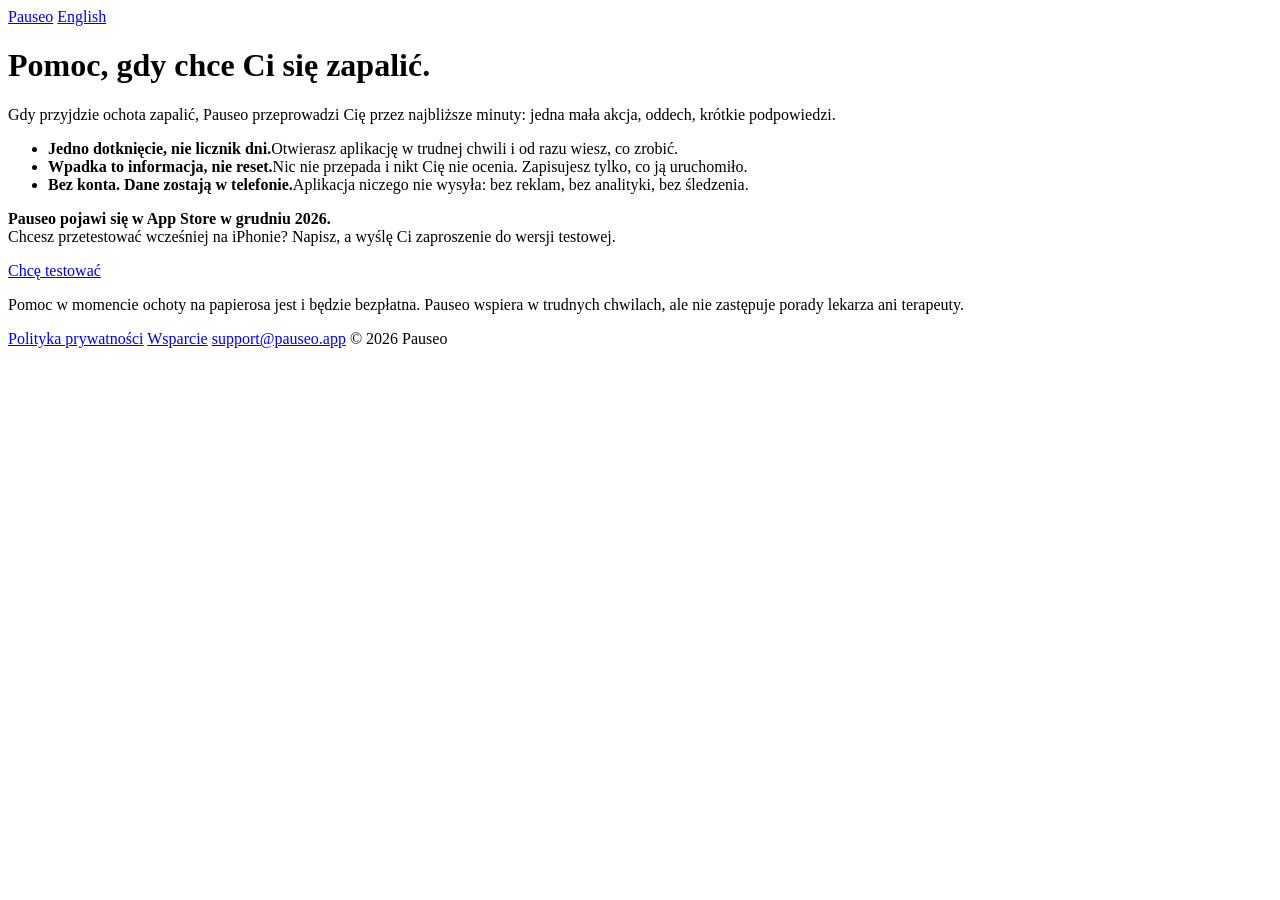
==== web/index.html @ ba680517 "feat(web): static pauseo.app with privacy policy and support, PL/EN Landing (what it is, three diffe" ====
<!doctype html>
<html lang="pl">
<head>
  <meta charset="utf-8">
  <meta name="viewport" content="width=device-width, initial-scale=1">
  <title>Pauseo: pomoc, gdy chce Ci się zapalić</title>
  <meta name="description" content="Aplikacja na iPhone'a na moment, gdy chce Ci się zapalić: jedna mała akcja i 2 minuty prowadzenia. Bez konta, dane zostają w telefonie.">
  <meta property="og:title" content="Pauseo: pomoc, gdy chce Ci się zapalić">
  <meta property="og:description" content="Jedna mała akcja i 2 minuty prowadzenia. Bez wstydu po wpadce. Bez konta.">
  <meta property="og:image" content="https://pauseo.app/icon-512.png">
  <meta property="og:url" content="https://pauseo.app/">
  <link rel="alternate" hreflang="pl" href="https://pauseo.app/">
  <link rel="alternate" hreflang="en" href="https://pauseo.app/en">
  <link rel="icon" href="/favicon.png">
  <link rel="apple-touch-icon" href="/apple-touch-icon.png">
  <link rel="stylesheet" href="/style.css">
</head>
<body>
  <div class="wrap">
    <header class="top">
      <a class="brand" href="/"><img src="/apple-touch-icon.png" alt="">Pauseo</a>
      <a class="lang" href="/en" hreflang="en">English</a>
    </header>

    <main>
      <h1>Pomoc, gdy chce Ci się zapalić.</h1>
      <p class="lead">Gdy przyjdzie ochota zapalić, Pauseo przeprowadzi Cię przez najbliższe minuty: jedna mała akcja, oddech, krótkie podpowiedzi.</p>

      <ul class="points">
        <li><strong>Jedno dotknięcie, nie licznik dni.</strong><span>Otwierasz aplikację w trudnej chwili i od razu wiesz, co zrobić.</span></li>
        <li><strong>Wpadka to informacja, nie reset.</strong><span>Nic nie przepada i nikt Cię nie ocenia. Zapisujesz tylko, co ją uruchomiło.</span></li>
        <li><strong>Bez konta. Dane zostają w telefonie.</strong><span>Aplikacja niczego nie wysyła: bez reklam, bez analityki, bez śledzenia.</span></li>
      </ul>

      <section class="cta">
        <p><strong>Pauseo pojawi się w App Store w grudniu 2026.</strong><br>Chcesz przetestować wcześniej na iPhonie? Napisz, a wyślę Ci zaproszenie do wersji testowej.</p>
        <a class="button" href="mailto:support@pauseo.app?subject=Chc%C4%99%20testowa%C4%87%20Pauseo">Chcę testować</a>
      </section>

      <p class="small">Pomoc w momencie ochoty na papierosa jest i będzie bezpłatna. Pauseo wspiera w trudnych chwilach, ale nie zastępuje porady lekarza ani terapeuty.</p>
    </main>

    <footer>
      <a href="/privacy">Polityka prywatności</a>
      <a href="/support">Wsparcie</a>
      <a href="mailto:support@pauseo.app">support@pauseo.app</a>
      <span>© 2026 Pauseo</span>
    </footer>
  </div>
</body>
</html>
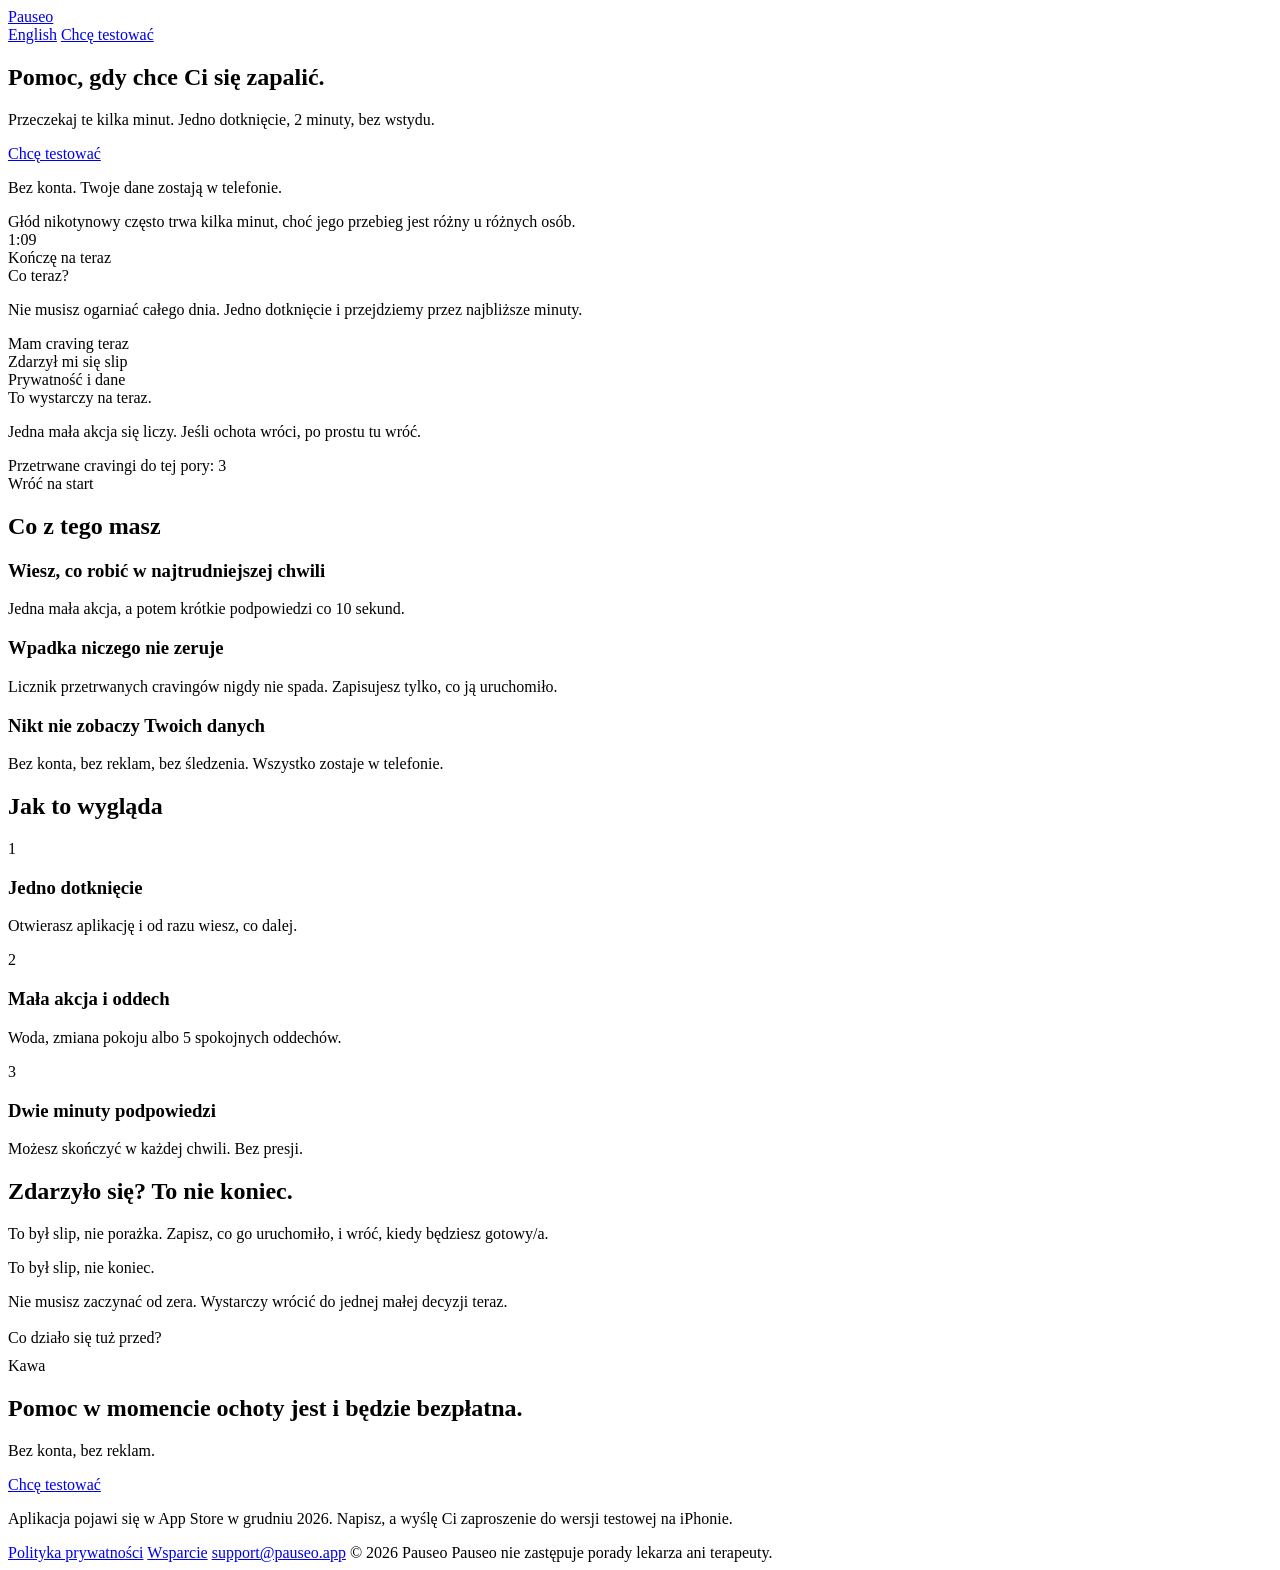
==== commit 95f6a5b6: "feat(web): light-only landing with benefit-led copy and real app screens White background regardless" ====
--- a/web/index.html
+++ b/web/index.html
@@ -3,8 +3,10 @@
 <head>
   <meta charset="utf-8">
   <meta name="viewport" content="width=device-width, initial-scale=1">
+  <meta name="color-scheme" content="light">
   <title>Pauseo: pomoc, gdy chce Ci się zapalić</title>
   <meta name="description" content="Aplikacja na iPhone'a na moment, gdy chce Ci się zapalić: jedna mała akcja i 2 minuty prowadzenia. Bez konta, dane zostają w telefonie.">
+  <link rel="canonical" href="https://pauseo.app/">
   <meta property="og:title" content="Pauseo: pomoc, gdy chce Ci się zapalić">
   <meta property="og:description" content="Jedna mała akcja i 2 minuty prowadzenia. Bez wstydu po wpadce. Bez konta.">
   <meta property="og:image" content="https://pauseo.app/icon-512.png">
@@ -16,36 +18,137 @@
   <link rel="stylesheet" href="/style.css">
 </head>
 <body>
-  <div class="wrap">
-    <header class="top">
+  <header class="bar">
+    <div class="wrap">
       <a class="brand" href="/"><img src="/apple-touch-icon.png" alt="">Pauseo</a>
-      <a class="lang" href="/en" hreflang="en">English</a>
-    </header>
+      <nav>
+        <a class="lang" href="/en" hreflang="en">English</a>
+        <a class="button small-btn" href="#test">Chcę testować</a>
+      </nav>
+    </div>
+  </header>
 
-    <main>
-      <h1>Pomoc, gdy chce Ci się zapalić.</h1>
-      <p class="lead">Gdy przyjdzie ochota zapalić, Pauseo przeprowadzi Cię przez najbliższe minuty: jedna mała akcja, oddech, krótkie podpowiedzi.</p>
+  <main>
+    <section class="hero">
+      <div class="wrap">
+        <h1>Pomoc, gdy chce Ci się zapalić.</h1>
+        <p class="lead">Przeczekaj te kilka minut. Jedno dotknięcie, 2 minuty, bez wstydu.</p>
+        <a class="button" href="#test">Chcę testować</a>
+        <p class="note">Bez konta. Twoje dane zostają w telefonie.</p>
 
-      <ul class="points">
-        <li><strong>Jedno dotknięcie, nie licznik dni.</strong><span>Otwierasz aplikację w trudnej chwili i od razu wiesz, co zrobić.</span></li>
-        <li><strong>Wpadka to informacja, nie reset.</strong><span>Nic nie przepada i nikt Cię nie ocenia. Zapisujesz tylko, co ją uruchomiło.</span></li>
-        <li><strong>Bez konta. Dane zostają w telefonie.</strong><span>Aplikacja niczego nie wysyła: bez reklam, bez analityki, bez śledzenia.</span></li>
-      </ul>
+        <div class="phones" role="img" aria-label="Trzy ekrany aplikacji Pauseo: ekran startowy, podpowiedź w 2-minutowej sekwencji i ekran zakończenia">
+          <div class="phone side" aria-hidden="true">
+            <div class="island"></div>
+            <div class="screen">
+              <div class="s-card">Głód nikotynowy często trwa kilka minut, choć jego przebieg jest różny u różnych osób.</div>
+              <div class="s-bar"><i></i></div>
+              <div class="s-time">1:09</div>
+              <div class="s-link" style="margin-top:auto">Kończę na teraz</div>
+            </div>
+          </div>
+          <div class="phone big" aria-hidden="true">
+            <div class="island"></div>
+            <div class="screen">
+              <div class="s-title">Co teraz?</div>
+              <p class="s-body">Nie musisz ogarniać całego dnia.
+Jedno dotknięcie i przejdziemy przez najbliższe minuty.</p>
+              <div class="s-btn">Mam craving teraz</div>
+              <div class="s-btn2">Zdarzył mi się slip</div>
+              <div class="s-link">Prywatność i dane</div>
+            </div>
+          </div>
+          <div class="phone side" aria-hidden="true">
+            <div class="island"></div>
+            <div class="screen">
+              <div class="s-title">To wystarczy na teraz.</div>
+              <p class="s-body">Jedna mała akcja się liczy. Jeśli ochota wróci, po prostu tu wróć.</p>
+              <div class="s-count">Przetrwane cravingi do tej pory: 3</div>
+              <div class="s-btn">Wróć na start</div>
+            </div>
+          </div>
+        </div>
+      </div>
+    </section>
 
-      <section class="cta">
-        <p><strong>Pauseo pojawi się w App Store w grudniu 2026.</strong><br>Chcesz przetestować wcześniej na iPhonie? Napisz, a wyślę Ci zaproszenie do wersji testowej.</p>
+    <section class="band block">
+      <div class="wrap">
+        <h2>Co z tego masz</h2>
+        <div class="cards">
+          <div class="card">
+            <h3>Wiesz, co robić w najtrudniejszej chwili</h3>
+            <p>Jedna mała akcja, a potem krótkie podpowiedzi co 10 sekund.</p>
+          </div>
+          <div class="card">
+            <h3>Wpadka niczego nie zeruje</h3>
+            <p>Licznik przetrwanych cravingów nigdy nie spada. Zapisujesz tylko, co ją uruchomiło.</p>
+          </div>
+          <div class="card">
+            <h3>Nikt nie zobaczy Twoich danych</h3>
+            <p>Bez konta, bez reklam, bez śledzenia. Wszystko zostaje w telefonie.</p>
+          </div>
+        </div>
+      </div>
+    </section>
+
+    <section class="block">
+      <div class="wrap">
+        <h2>Jak to wygląda</h2>
+        <div class="cards">
+          <div class="card">
+            <span class="step-n">1</span>
+            <h3>Jedno dotknięcie</h3>
+            <p>Otwierasz aplikację i od razu wiesz, co dalej.</p>
+          </div>
+          <div class="card">
+            <span class="step-n">2</span>
+            <h3>Mała akcja i oddech</h3>
+            <p>Woda, zmiana pokoju albo 5 spokojnych oddechów.</p>
+          </div>
+          <div class="card">
+            <span class="step-n">3</span>
+            <h3>Dwie minuty podpowiedzi</h3>
+            <p>Możesz skończyć w każdej chwili. Bez presji.</p>
+          </div>
+        </div>
+      </div>
+    </section>
+
+    <section class="band block">
+      <div class="wrap split">
+        <div>
+          <h2>Zdarzyło się? To nie koniec.</h2>
+          <p>To był slip, nie porażka. Zapisz, co go uruchomiło, i wróć, kiedy będziesz gotowy/a.</p>
+        </div>
+        <div class="phone big" role="img" aria-label="Ekran aplikacji po wpadce">
+          <div class="island"></div>
+          <div class="screen" style="background:#fff">
+            <div class="s-title">To był slip, nie koniec.</div>
+            <p class="s-body">Nie musisz zaczynać od zera. Wystarczy wrócić do jednej małej decyzji teraz.</p>
+            <div class="s-card" style="margin-top:18px">Co działo się tuż przed?</div>
+            <div class="s-btn2" style="margin-top:10px">Kawa</div>
+          </div>
+        </div>
+      </div>
+    </section>
+
+    <section class="final" id="test">
+      <div class="wrap narrow">
+        <h2>Pomoc w momencie ochoty jest i będzie bezpłatna.</h2>
+        <p>Bez konta, bez reklam.</p>
         <a class="button" href="mailto:support@pauseo.app?subject=Chc%C4%99%20testowa%C4%87%20Pauseo">Chcę testować</a>
-      </section>
+        <p class="note">Aplikacja pojawi się w App Store w grudniu 2026. Napisz, a wyślę Ci zaproszenie do wersji testowej na iPhonie.</p>
+      </div>
+    </section>
+  </main>
 
-      <p class="small">Pomoc w momencie ochoty na papierosa jest i będzie bezpłatna. Pauseo wspiera w trudnych chwilach, ale nie zastępuje porady lekarza ani terapeuty.</p>
-    </main>
-
-    <footer>
+  <footer>
+    <div class="wrap">
       <a href="/privacy">Polityka prywatności</a>
       <a href="/support">Wsparcie</a>
       <a href="mailto:support@pauseo.app">support@pauseo.app</a>
       <span>© 2026 Pauseo</span>
-    </footer>
-  </div>
+      <span class="disc">Pauseo nie zastępuje porady lekarza ani terapeuty.</span>
+    </div>
+  </footer>
 </body>
 </html>
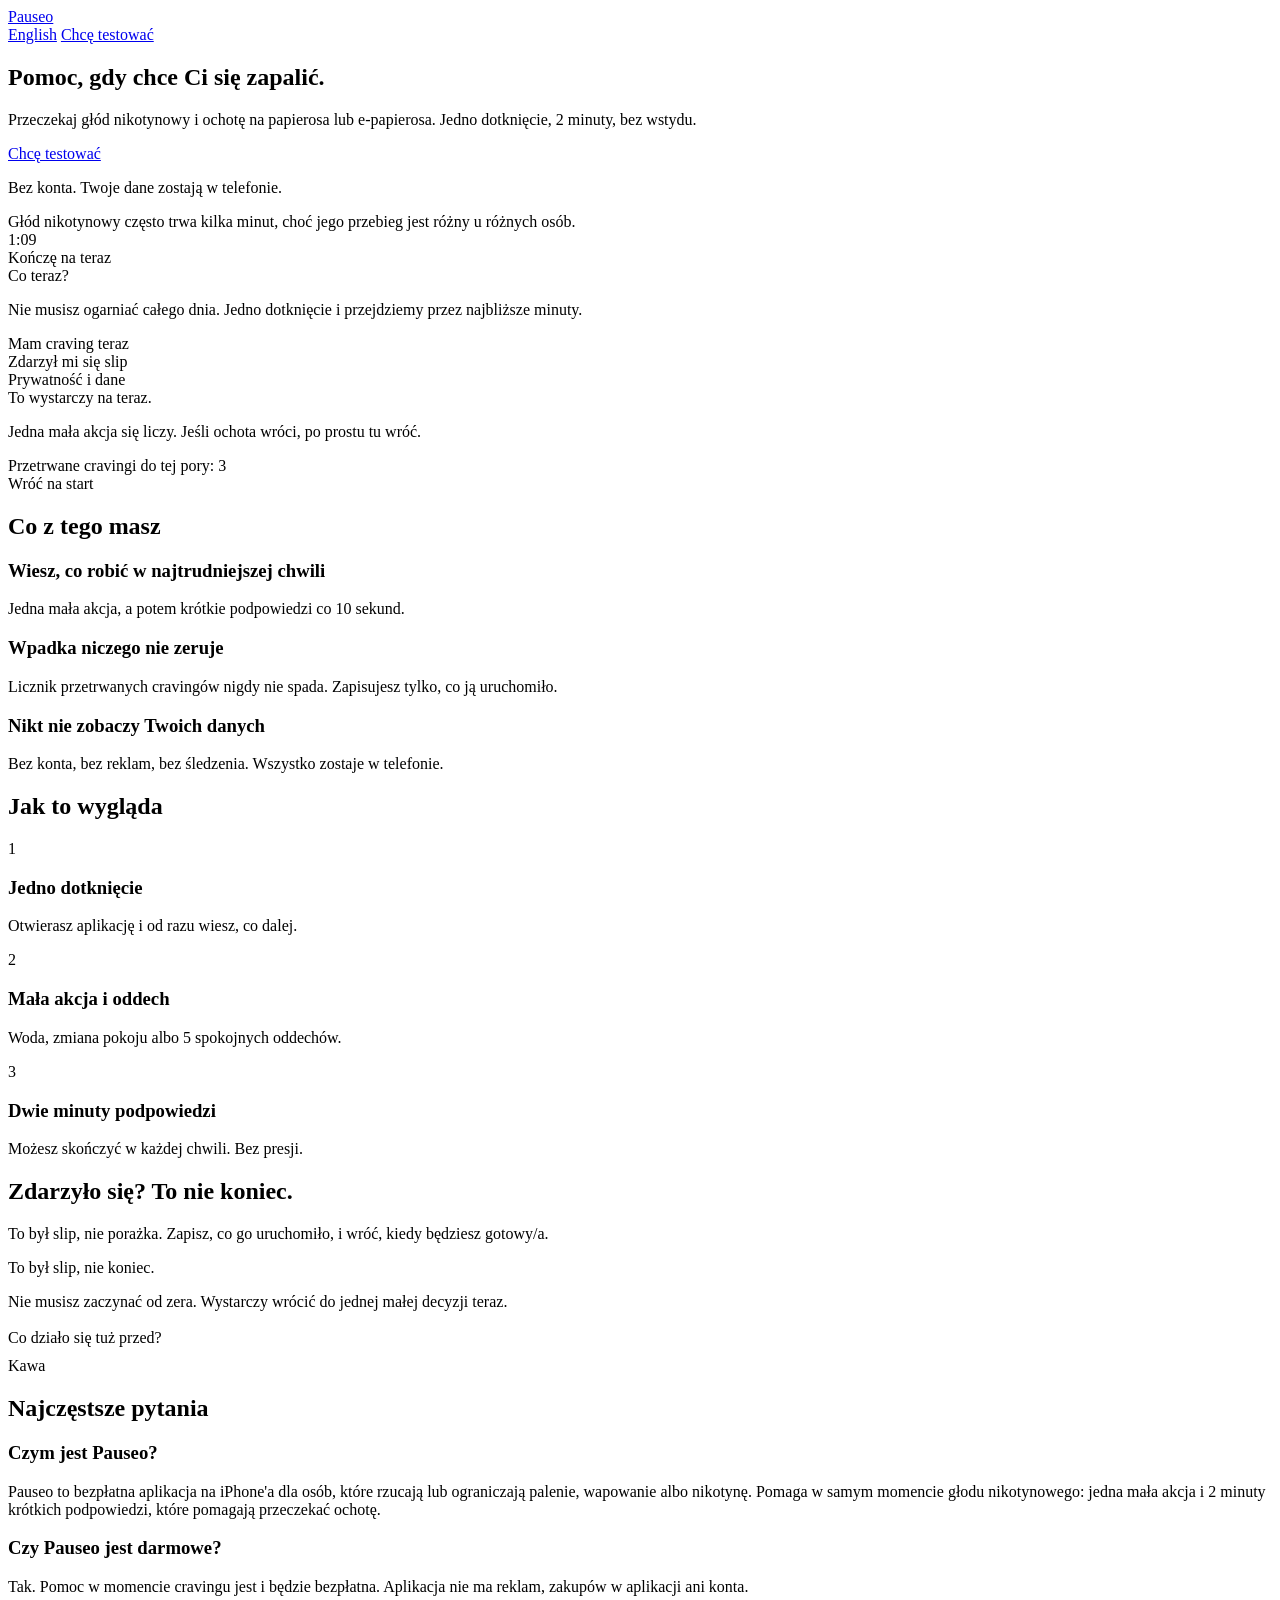
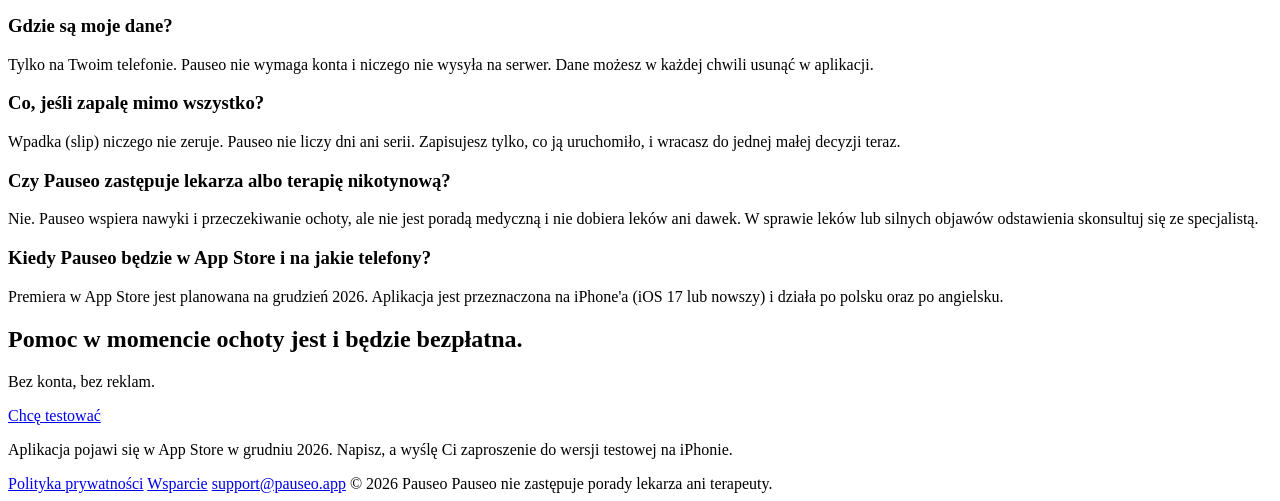
==== commit 4b01ca9b: "feat(web): SEO for Google and AI search (JSON-LD, FAQ, hreflang, sitemap, robots, llms.txt, OG image" ====
--- a/web/index.html
+++ b/web/index.html
@@ -4,18 +4,138 @@
   <meta charset="utf-8">
   <meta name="viewport" content="width=device-width, initial-scale=1">
   <meta name="color-scheme" content="light">
-  <title>Pauseo: pomoc, gdy chce Ci się zapalić</title>
-  <meta name="description" content="Aplikacja na iPhone'a na moment, gdy chce Ci się zapalić: jedna mała akcja i 2 minuty prowadzenia. Bez konta, dane zostają w telefonie.">
+  <title>Pauseo: pomoc przy głodzie nikotynowym i rzucaniu palenia</title>
+  <meta name="description" content="Aplikacja na iPhone'a na moment, gdy chce Ci się zapalić: jedna mała akcja i 2 minuty prowadzenia. Bez konta, bez wstydu po wpadce, dane zostają w telefonie.">
+  <meta name="robots" content="index, follow, max-image-preview:large, max-snippet:-1">
+  <meta name="theme-color" content="#FFFFFF">
   <link rel="canonical" href="https://pauseo.app/">
-  <meta property="og:title" content="Pauseo: pomoc, gdy chce Ci się zapalić">
-  <meta property="og:description" content="Jedna mała akcja i 2 minuty prowadzenia. Bez wstydu po wpadce. Bez konta.">
-  <meta property="og:image" content="https://pauseo.app/icon-512.png">
-  <meta property="og:url" content="https://pauseo.app/">
   <link rel="alternate" hreflang="pl" href="https://pauseo.app/">
   <link rel="alternate" hreflang="en" href="https://pauseo.app/en">
+  <link rel="alternate" hreflang="x-default" href="https://pauseo.app/">
+  <meta property="og:type" content="website">
+  <meta property="og:site_name" content="Pauseo">
+  <meta property="og:locale" content="pl_PL">
+  <meta property="og:locale:alternate" content="en_US">
+  <meta property="og:title" content="Pauseo: pomoc przy głodzie nikotynowym i rzucaniu palenia">
+  <meta property="og:description" content="Aplikacja na iPhone'a na moment, gdy chce Ci się zapalić: jedna mała akcja i 2 minuty prowadzenia. Bez konta, bez wstydu po wpadce, dane zostają w telefonie.">
+  <meta property="og:url" content="https://pauseo.app/">
+  <meta property="og:image" content="https://pauseo.app/og-image.png">
+  <meta property="og:image:width" content="1200">
+  <meta property="og:image:height" content="630">
+  <meta property="og:image:alt" content="Pauseo: ikona aplikacji i hasło">
+  <meta name="twitter:card" content="summary_large_image">
+  <meta name="twitter:title" content="Pauseo: pomoc przy głodzie nikotynowym i rzucaniu palenia">
+  <meta name="twitter:description" content="Aplikacja na iPhone'a na moment, gdy chce Ci się zapalić: jedna mała akcja i 2 minuty prowadzenia. Bez konta, bez wstydu po wpadce, dane zostają w telefonie.">
+  <meta name="twitter:image" content="https://pauseo.app/og-image.png">
   <link rel="icon" href="/favicon.png">
   <link rel="apple-touch-icon" href="/apple-touch-icon.png">
   <link rel="stylesheet" href="/style.css">
+  <script type="application/ld+json">
+[
+  {
+    "@context": "https://schema.org",
+    "@type": "Organization",
+    "@id": "https://pauseo.app/#org",
+    "name": "Pauseo",
+    "url": "https://pauseo.app/",
+    "logo": "https://pauseo.app/icon-512.png",
+    "email": "support@pauseo.app"
+  },
+  {
+    "@context": "https://schema.org",
+    "@type": "WebSite",
+    "@id": "https://pauseo.app/#website",
+    "name": "Pauseo",
+    "url": "https://pauseo.app/",
+    "inLanguage": [
+      "pl",
+      "en"
+    ],
+    "publisher": {
+      "@id": "https://pauseo.app/#org"
+    }
+  },
+  {
+    "@context": "https://schema.org",
+    "@type": "MobileApplication",
+    "@id": "https://pauseo.app/#app",
+    "name": "Pauseo",
+    "description": "Bezpłatna aplikacja na iPhone'a dla osób rzucających lub ograniczających palenie, wapowanie i nikotynę. Pomoc w momencie głodu nikotynowego: jedna mała akcja i 2 minuty prowadzenia. Bez konta, dane zostają w telefonie.",
+    "applicationCategory": "HealthApplication",
+    "operatingSystem": "iOS 17+",
+    "inLanguage": [
+      "pl",
+      "en"
+    ],
+    "url": "https://pauseo.app/",
+    "image": "https://pauseo.app/icon-512.png",
+    "offers": {
+      "@type": "Offer",
+      "price": "0",
+      "priceCurrency": "PLN"
+    },
+    "publisher": {
+      "@id": "https://pauseo.app/#org"
+    }
+  },
+  {
+    "@context": "https://schema.org",
+    "@type": "FAQPage",
+    "@id": "https://pauseo.app/#faq",
+    "inLanguage": "pl",
+    "mainEntity": [
+      {
+        "@type": "Question",
+        "name": "Czym jest Pauseo?",
+        "acceptedAnswer": {
+          "@type": "Answer",
+          "text": "Pauseo to bezpłatna aplikacja na iPhone'a dla osób, które rzucają lub ograniczają palenie, wapowanie albo nikotynę. Pomaga w samym momencie głodu nikotynowego: jedna mała akcja i 2 minuty krótkich podpowiedzi, które pomagają przeczekać ochotę."
+        }
+      },
+      {
+        "@type": "Question",
+        "name": "Czy Pauseo jest darmowe?",
+        "acceptedAnswer": {
+          "@type": "Answer",
+          "text": "Tak. Pomoc w momencie cravingu jest i będzie bezpłatna. Aplikacja nie ma reklam, zakupów w aplikacji ani konta."
+        }
+      },
+      {
+        "@type": "Question",
+        "name": "Gdzie są moje dane?",
+        "acceptedAnswer": {
+          "@type": "Answer",
+          "text": "Tylko na Twoim telefonie. Pauseo nie wymaga konta i niczego nie wysyła na serwer. Dane możesz w każdej chwili usunąć w aplikacji."
+        }
+      },
+      {
+        "@type": "Question",
+        "name": "Co, jeśli zapalę mimo wszystko?",
+        "acceptedAnswer": {
+          "@type": "Answer",
+          "text": "Wpadka (slip) niczego nie zeruje. Pauseo nie liczy dni ani serii. Zapisujesz tylko, co ją uruchomiło, i wracasz do jednej małej decyzji teraz."
+        }
+      },
+      {
+        "@type": "Question",
+        "name": "Czy Pauseo zastępuje lekarza albo terapię nikotynową?",
+        "acceptedAnswer": {
+          "@type": "Answer",
+          "text": "Nie. Pauseo wspiera nawyki i przeczekiwanie ochoty, ale nie jest poradą medyczną i nie dobiera leków ani dawek. W sprawie leków lub silnych objawów odstawienia skonsultuj się ze specjalistą."
+        }
+      },
+      {
+        "@type": "Question",
+        "name": "Kiedy Pauseo będzie w App Store i na jakie telefony?",
+        "acceptedAnswer": {
+          "@type": "Answer",
+          "text": "Premiera w App Store jest planowana na grudzień 2026. Aplikacja jest przeznaczona na iPhone'a (iOS 17 lub nowszy) i działa po polsku oraz po angielsku."
+        }
+      }
+    ]
+  }
+]
+  </script>
 </head>
 <body>
   <header class="bar">
@@ -32,7 +152,7 @@
     <section class="hero">
       <div class="wrap">
         <h1>Pomoc, gdy chce Ci się zapalić.</h1>
-        <p class="lead">Przeczekaj te kilka minut. Jedno dotknięcie, 2 minuty, bez wstydu.</p>
+        <p class="lead">Przeczekaj głód nikotynowy i ochotę na papierosa lub e-papierosa. Jedno dotknięcie, 2 minuty, bez wstydu.</p>
         <a class="button" href="#test">Chcę testować</a>
         <p class="note">Bez konta. Twoje dane zostają w telefonie.</p>
 
@@ -127,6 +247,36 @@
             <div class="s-card" style="margin-top:18px">Co działo się tuż przed?</div>
             <div class="s-btn2" style="margin-top:10px">Kawa</div>
           </div>
+        </div>
+      </div>
+    </section>
+
+    <section class="block faq" id="faq">
+      <div class="wrap narrow">
+        <h2>Najczęstsze pytania</h2>
+        <div class="card">
+          <h3>Czym jest Pauseo?</h3>
+          <p>Pauseo to bezpłatna aplikacja na iPhone'a dla osób, które rzucają lub ograniczają palenie, wapowanie albo nikotynę. Pomaga w samym momencie głodu nikotynowego: jedna mała akcja i 2 minuty krótkich podpowiedzi, które pomagają przeczekać ochotę.</p>
+        </div>
+        <div class="card">
+          <h3>Czy Pauseo jest darmowe?</h3>
+          <p>Tak. Pomoc w momencie cravingu jest i będzie bezpłatna. Aplikacja nie ma reklam, zakupów w aplikacji ani konta.</p>
+        </div>
+        <div class="card">
+          <h3>Gdzie są moje dane?</h3>
+          <p>Tylko na Twoim telefonie. Pauseo nie wymaga konta i niczego nie wysyła na serwer. Dane możesz w każdej chwili usunąć w aplikacji.</p>
+        </div>
+        <div class="card">
+          <h3>Co, jeśli zapalę mimo wszystko?</h3>
+          <p>Wpadka (slip) niczego nie zeruje. Pauseo nie liczy dni ani serii. Zapisujesz tylko, co ją uruchomiło, i wracasz do jednej małej decyzji teraz.</p>
+        </div>
+        <div class="card">
+          <h3>Czy Pauseo zastępuje lekarza albo terapię nikotynową?</h3>
+          <p>Nie. Pauseo wspiera nawyki i przeczekiwanie ochoty, ale nie jest poradą medyczną i nie dobiera leków ani dawek. W sprawie leków lub silnych objawów odstawienia skonsultuj się ze specjalistą.</p>
+        </div>
+        <div class="card">
+          <h3>Kiedy Pauseo będzie w App Store i na jakie telefony?</h3>
+          <p>Premiera w App Store jest planowana na grudzień 2026. Aplikacja jest przeznaczona na iPhone'a (iOS 17 lub nowszy) i działa po polsku oraz po angielsku.</p>
         </div>
       </div>
     </section>
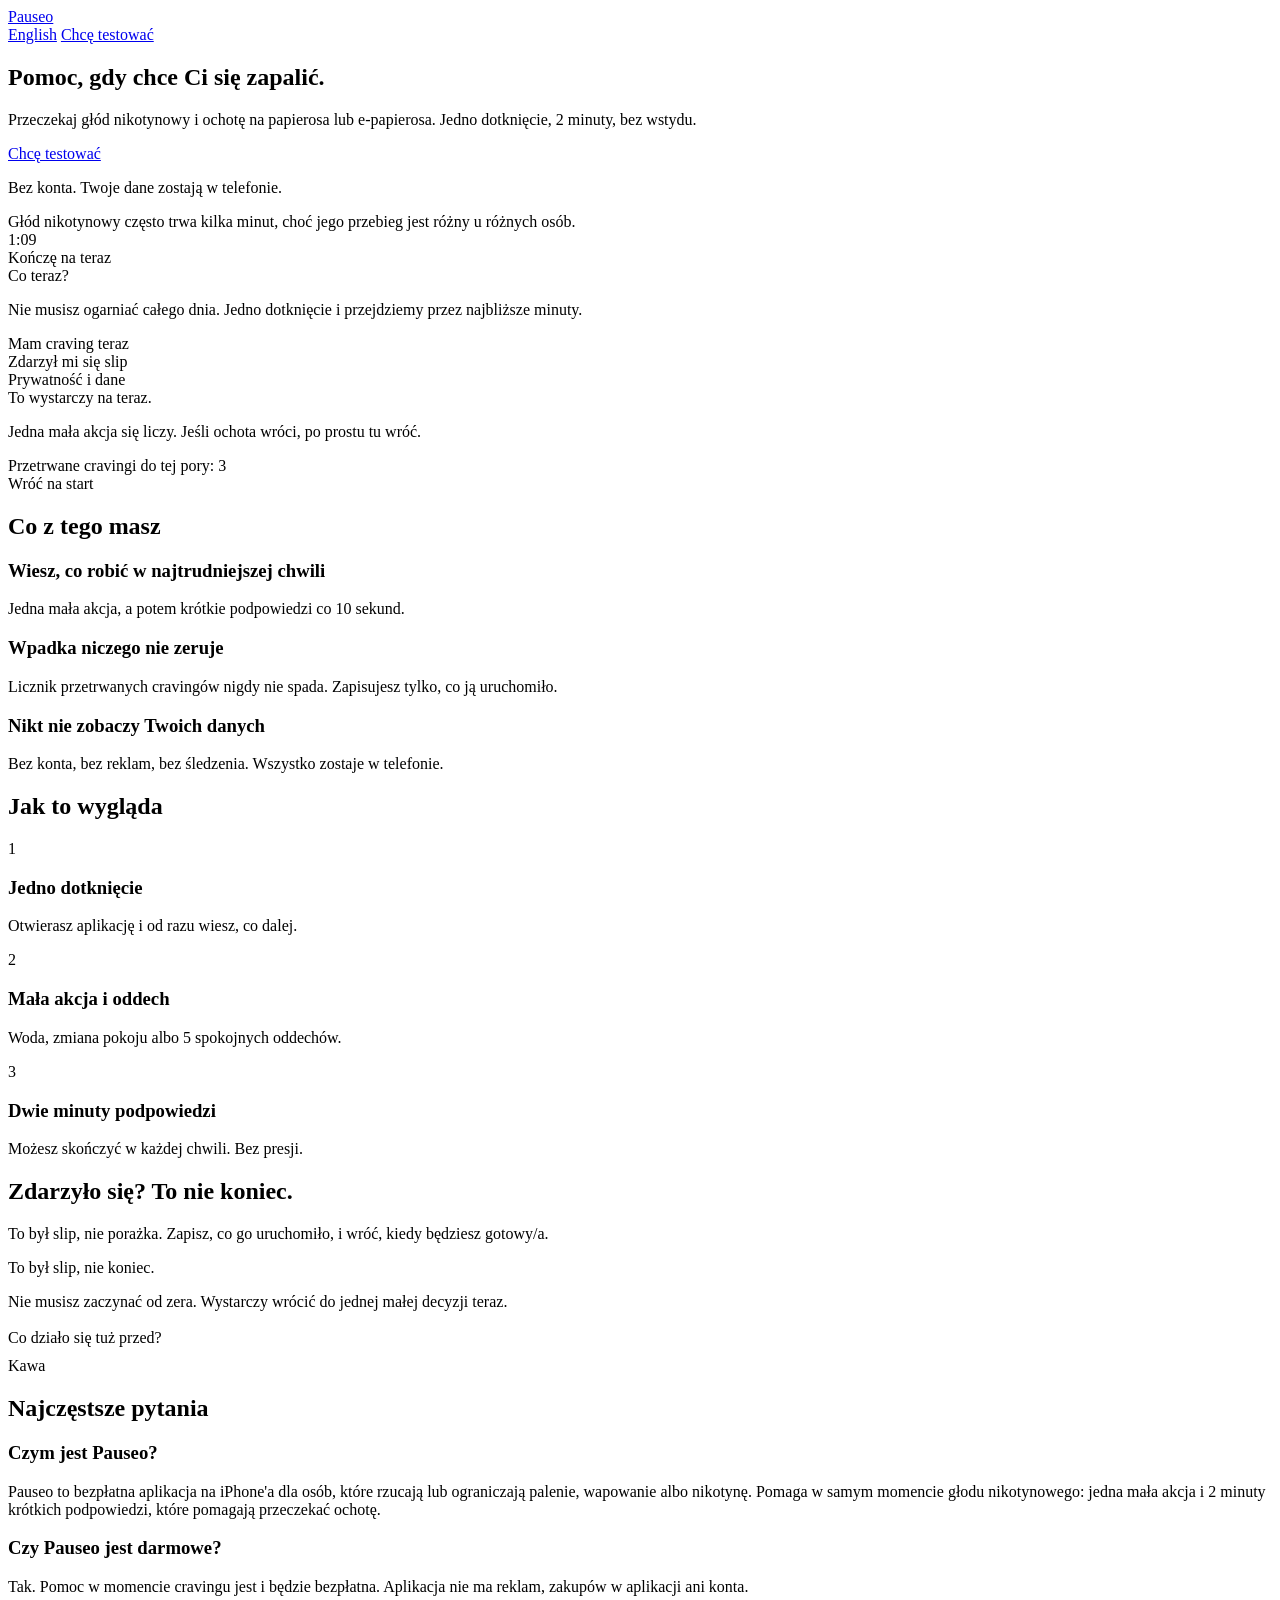
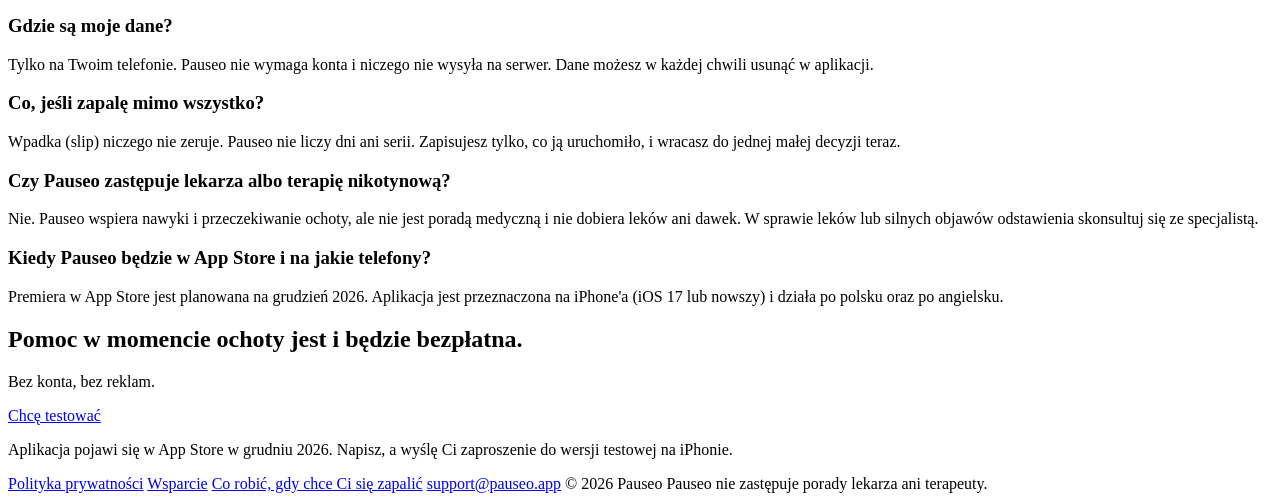
==== commit 2a22efb0: "feat(web): content page on what to do during a craving (PL/EN) with WHO/NHS/NCI sources Co-Authored-" ====
--- a/web/index.html
+++ b/web/index.html
@@ -295,6 +295,7 @@
     <div class="wrap">
       <a href="/privacy">Polityka prywatności</a>
       <a href="/support">Wsparcie</a>
+      <a href="/co-robic-gdy-chce-sie-zapalic">Co robić, gdy chce Ci się zapalić</a>
       <a href="mailto:support@pauseo.app">support@pauseo.app</a>
       <span>© 2026 Pauseo</span>
       <span class="disc">Pauseo nie zastępuje porady lekarza ani terapeuty.</span>
